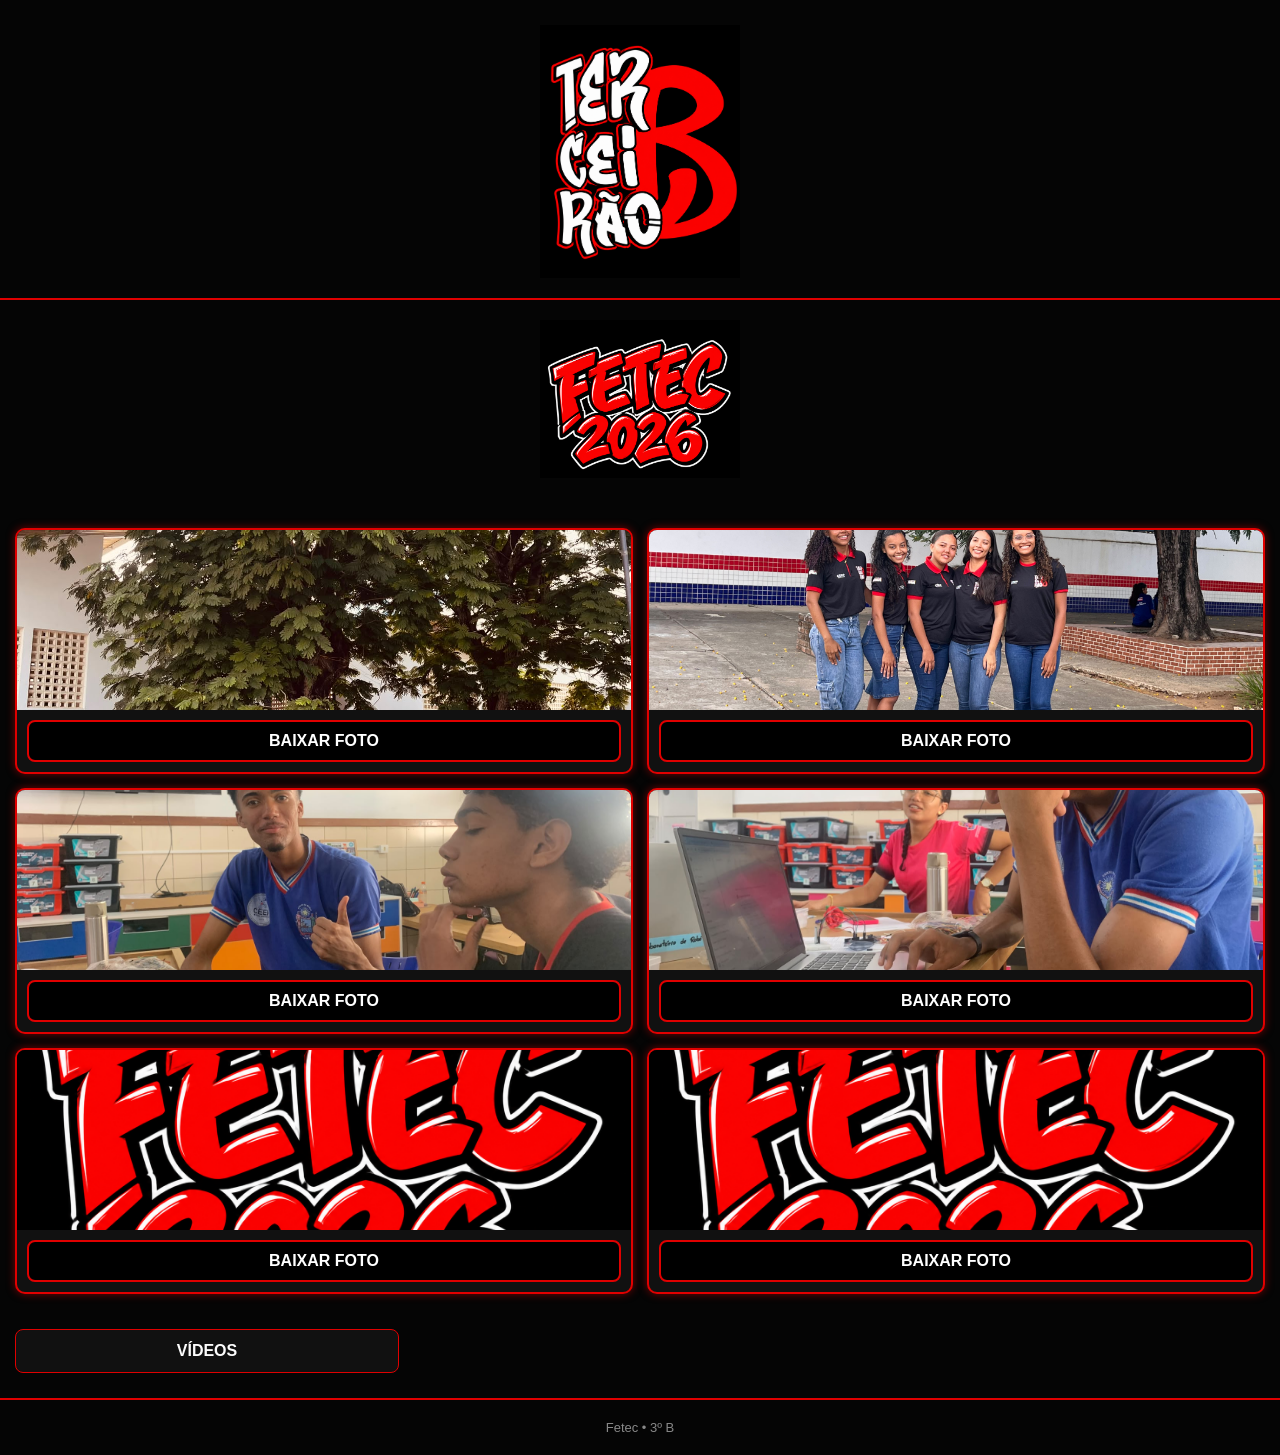
==== index.html @ 7e15ab95 "Update index.html" ====
<!DOCTYPE html>
<html lang="pt-BR">

<head>
    <meta charset="UTF-8">

    <meta name="viewport"
          content="width=device-width, initial-scale=1.0">

    <title>Feira de Ciências</title>

    <link rel="stylesheet" href="style.css">
</head>

<body>
<header>

    <img src="logo.png" alt="Logo da Feira de Ciências">
<hr>
    <img src="logo2.png" alt="Segunda logo">

</header>
    
  

    <main>

        <section class="galeria">

    <div class="foto">
        <img src="mm.jpg"alt="Foto do trabalho">
        <a href="mm.jpg" download class="botao-download">BAIXAR FOTO</a>
    </div>

    <div class="foto">
        <img src="sla.jpg"alt="Foto do trabalho">
        <a href="sla.jpg" download class="botao-download">BAIXAR FOTO</a>
    </div>

    <div class="foto">
        <img src="IMG-20260929-WA0003.jpg"alt="Foto do trabalho">
        <a href="IMG-20260929-WA0003.jpg" download class="botao-download">BAIXAR FOTO</a>
    </div>

    <div class="foto">
        <img src="IMG-20260929-WA0002.jpg"alt="Foto do trabalho">
        <a href="IMG-20260929-WA0002.jpg" download class="botao-download">BAIXAR FOTO</a>
    </div>
              <div class="foto">
        <img src="logo2.png"alt="Foto do trabalho">
        <a href="logo2.png" download class="botao-download">BAIXAR FOTO</a>
              </div>
          
              <div class="foto">
        <img src="logo2.png"alt="Foto do trabalho">
        <a href="logo2.png" download class="botao-download">BAIXAR FOTO</a>
    </div>

</section>
    </main>
  <a href="videos.html" class="botao-video">VÍDEOS</a>

    <footer>
        <p>Fetec • 3º B</p>
    </footer>

</body>

</html>
---- style.css ----
* {
    margin: 0;
    padding: 0;
    box-sizing: border-box;
}

body {
    background-color: #050505;
    color: white;
    font-family: Arial, sans-serif;
}

/* LOGO */

header {
    width: 100%;
    padding: 25px 20px;

    display: flex;
    flex-direction: column;
    align-items: center;
    gap: 20px;
}

header img {
    width: 200px;
    max-width: 80%;
    height: auto;
}

/* Linha entre as logos */

header hr {
    width: 110%;
    border: 0;
    border-top: 2px solid #e00000;
}

/* CONTEÚDO */

main {
    padding: 25px 15px;
}

h1 {
    text-align: center;
    color: #e00000;
    font-size: 50px;
    margin-bottom: 3px;
}

.subtitulo {
    text-align: center;
    color: #bdbdbd;
    font-size: 15px;
    margin-bottom: 25px;
}


/* GALERIA */

.galeria {
    display: grid;
    grid-template-columns: 1fr 1fr;
    gap: 14px;
}

.foto {
    width: 100%;
    background-color: #111;
    border: 2px solid #e00000;
    border-radius: 10px;
    overflow: hidden;
    box-shadow: 0 0 8px rgba(224, 0, 0, 0.5);
}

.foto img {
    width: 100%;
    height: 180px;
    display: block;
    object-fit: cover;
}

.botao-download {
    display: block;
    width: calc(100% - 20px);
    margin: 10px;
    padding: 10px 5px;
    text-align: center;
    background-color: #000000;
    color: white;
    text-decoration: none;
    border: 2px solid hwb(0 0% 12%);
    border-radius: 8px;
    font-weight: bold;
}


/* RODAPÉ */

footer {
    margin-top: 20px;
    padding: 20px;

    text-align: center;

    border-top: 2px solid #e00000;

    color: #888;
    font-size: 13px;
}


/* CELULARES PEQUENOS */

@media (max-width: 350px) {

    .galeria {
    display: grid;
    grid-template-columns: 1fr 1fr;
    gap: 20px;
    padding: 10px;
    }

    .foto img {
        height: 220px;
    }

}
.botao-video {
    display: block;
    width: 30%;
    margin: 10px 0 25px 15px;
    padding: 12px;
    text-align: center;
    text-decoration: none;
    color: hwb(0 99% 1%);
    background-color: #111;
  border: 1px solid #e00000;
    border-radius: 8px;
    font-weight: bold;
}

.pagina-videos {
    padding: 20px 15px;
}

.pagina-videos h1 {
    color: #e00000;
    text-align: center;
    margin-bottom: 25px;
}

.video {
    width: 100%;
    margin-bottom: 20px;
    border: 2px solid #e00000;
    border-radius: 10px;
    overflow: hidden;
    background: #111;
}

.video video {
    width: 100%;
    display: block;
}

.voltar {
    display: block;
    text-align: center;
    color: white;
    text-decoration: none;
    margin-top: 25px;
    padding: 12px;
    border: 1px solid #e00000;
    border-radius: 8px;
}
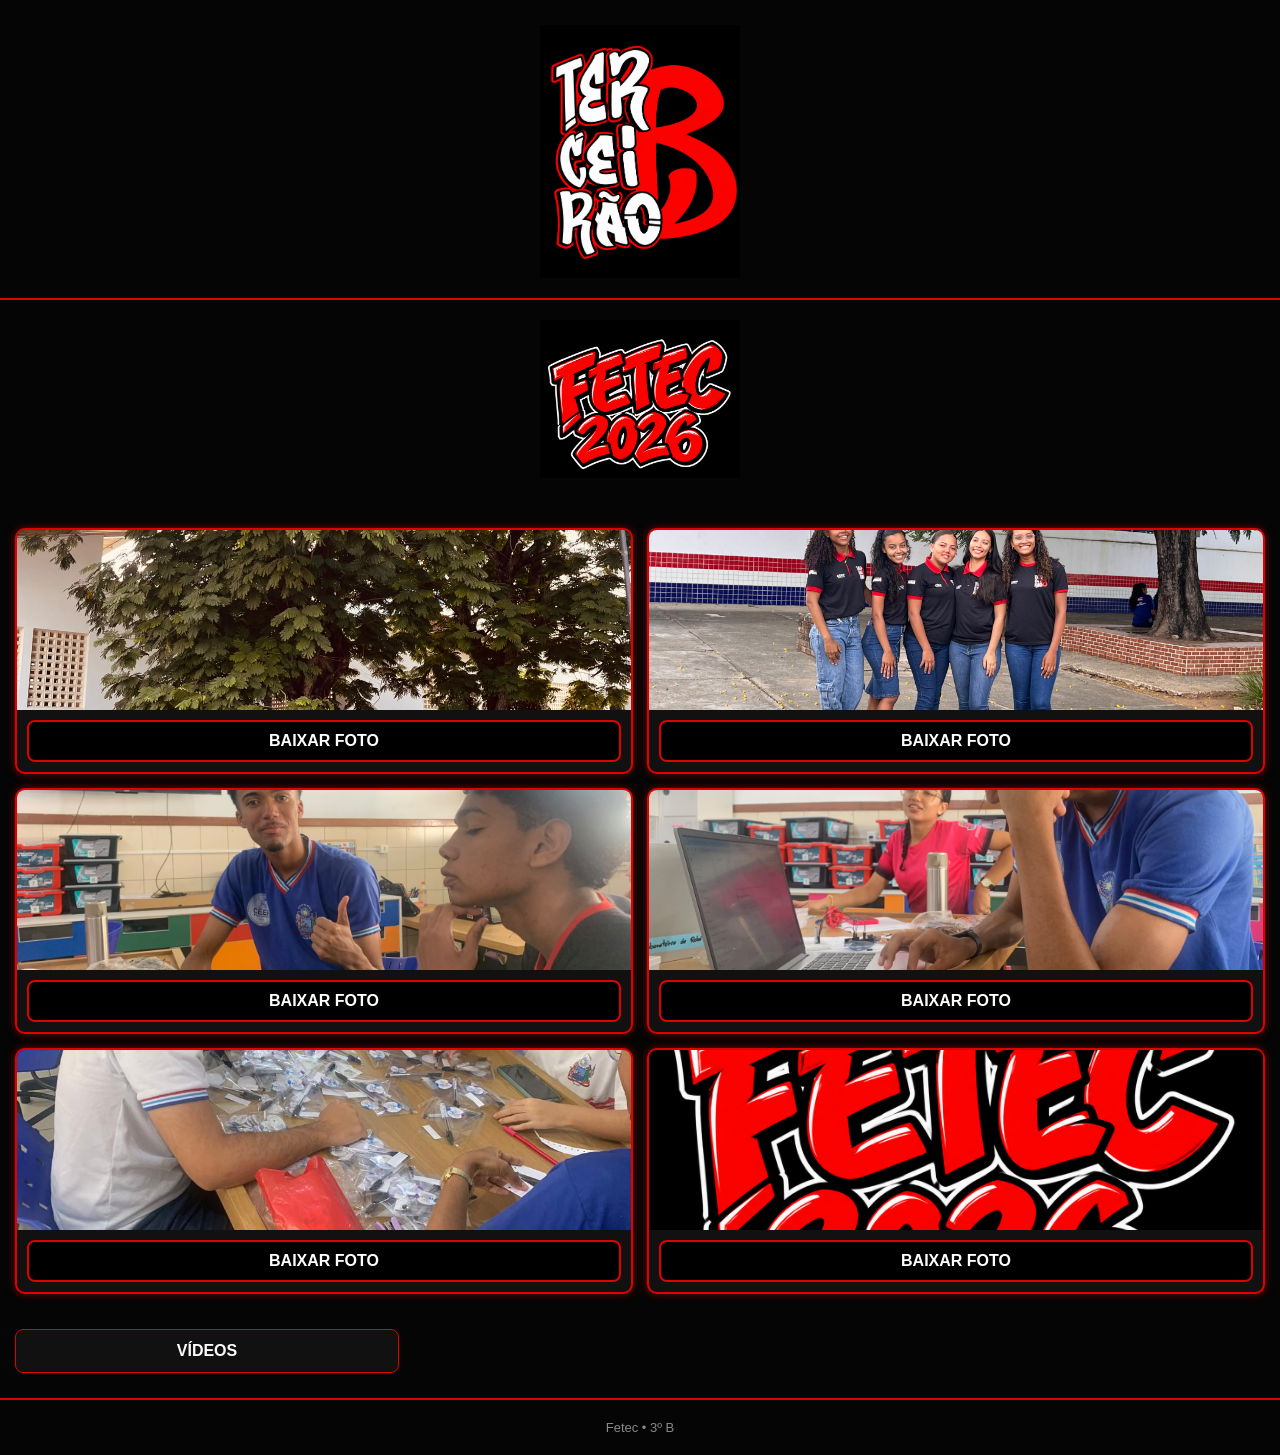
==== commit 5d037693: "Update index.html" ====
--- a/index.html
+++ b/index.html
@@ -47,8 +47,8 @@
         <a href="IMG-20260929-WA0002.jpg" download class="botao-download">BAIXAR FOTO</a>
     </div>
               <div class="foto">
-        <img src="logo2.png"alt="Foto do trabalho">
-        <a href="logo2.png" download class="botao-download">BAIXAR FOTO</a>
+        <img src="IMG-20260930-WA0005.jpg"alt="Foto do trabalho">
+        <a href="IMG-20260930-WA0005.jpg" download class="botao-download">BAIXAR FOTO</a>
               </div>
           
               <div class="foto">
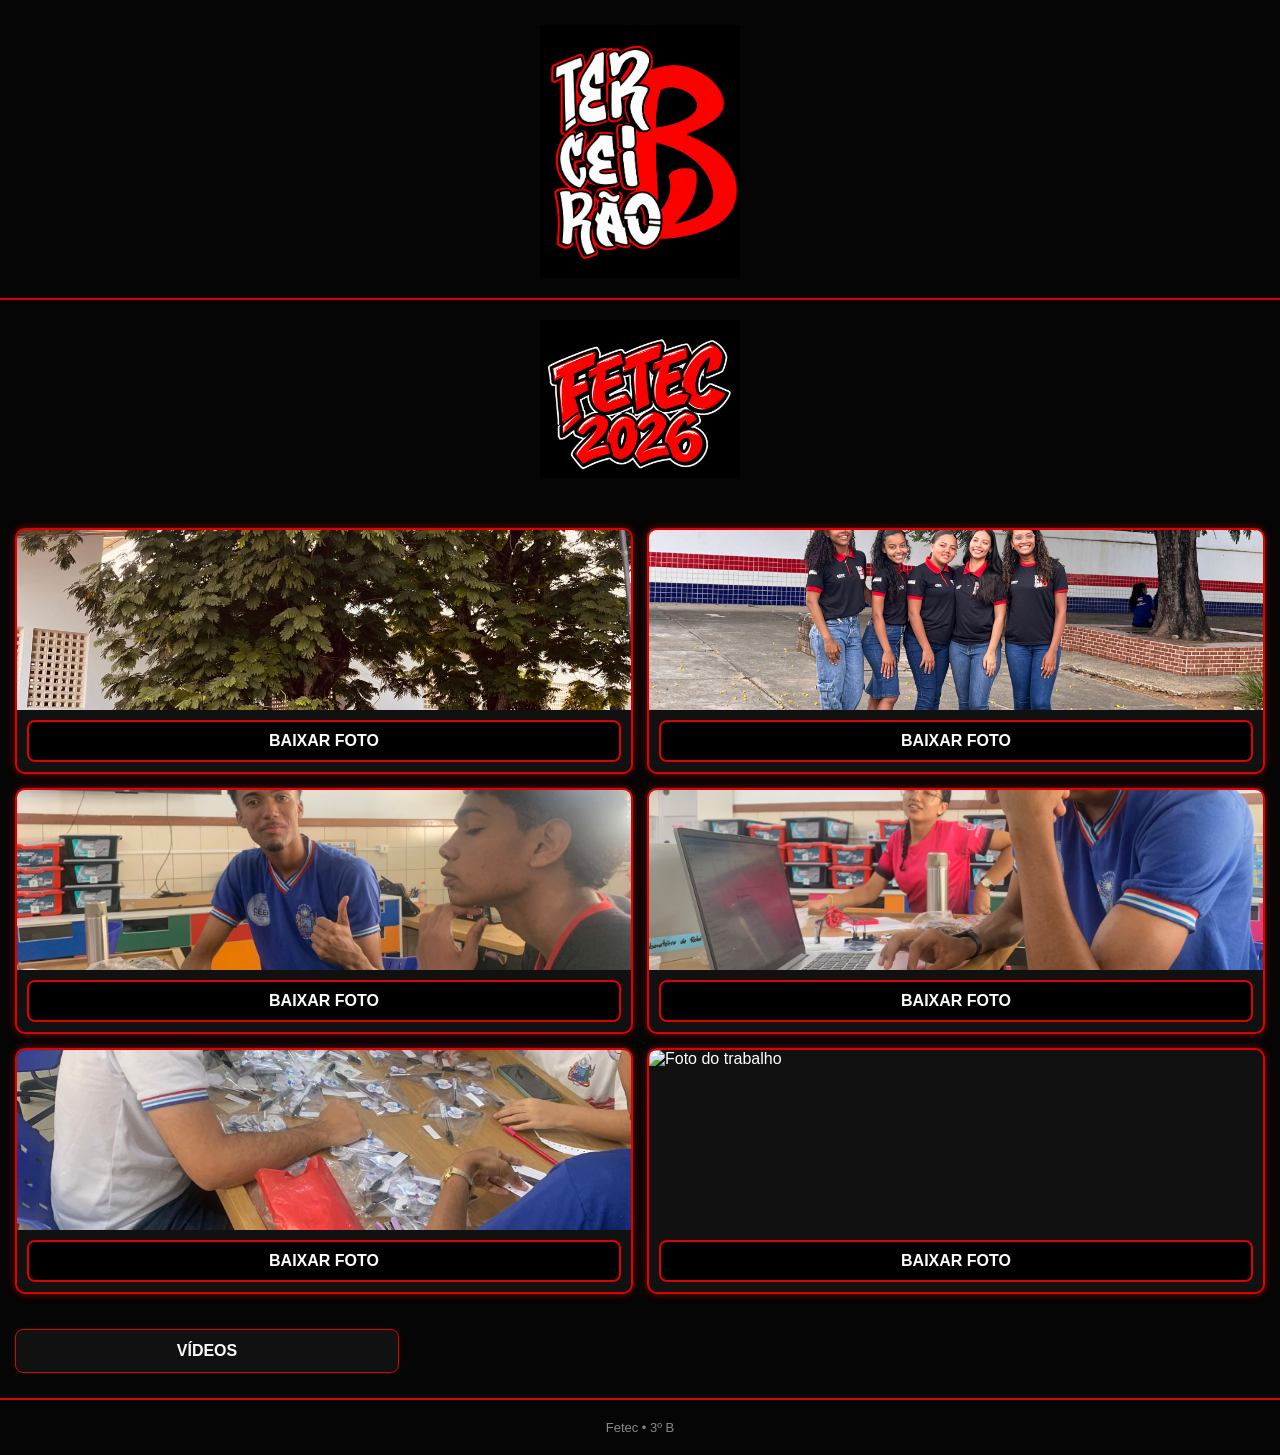
==== commit 51b62014: "Update index.html" ====
--- a/index.html
+++ b/index.html
@@ -52,8 +52,8 @@
               </div>
           
               <div class="foto">
-        <img src="logo2.png"alt="Foto do trabalho">
-        <a href="logo2.png" download class="botao-download">BAIXAR FOTO</a>
+        <img src="IMG-20261001-WA0005.jpg"alt="Foto do trabalho">
+        <a href="IMG-20261001-WA0005.jpg" download class="botao-download">BAIXAR FOTO</a>
     </div>
 
 </section>
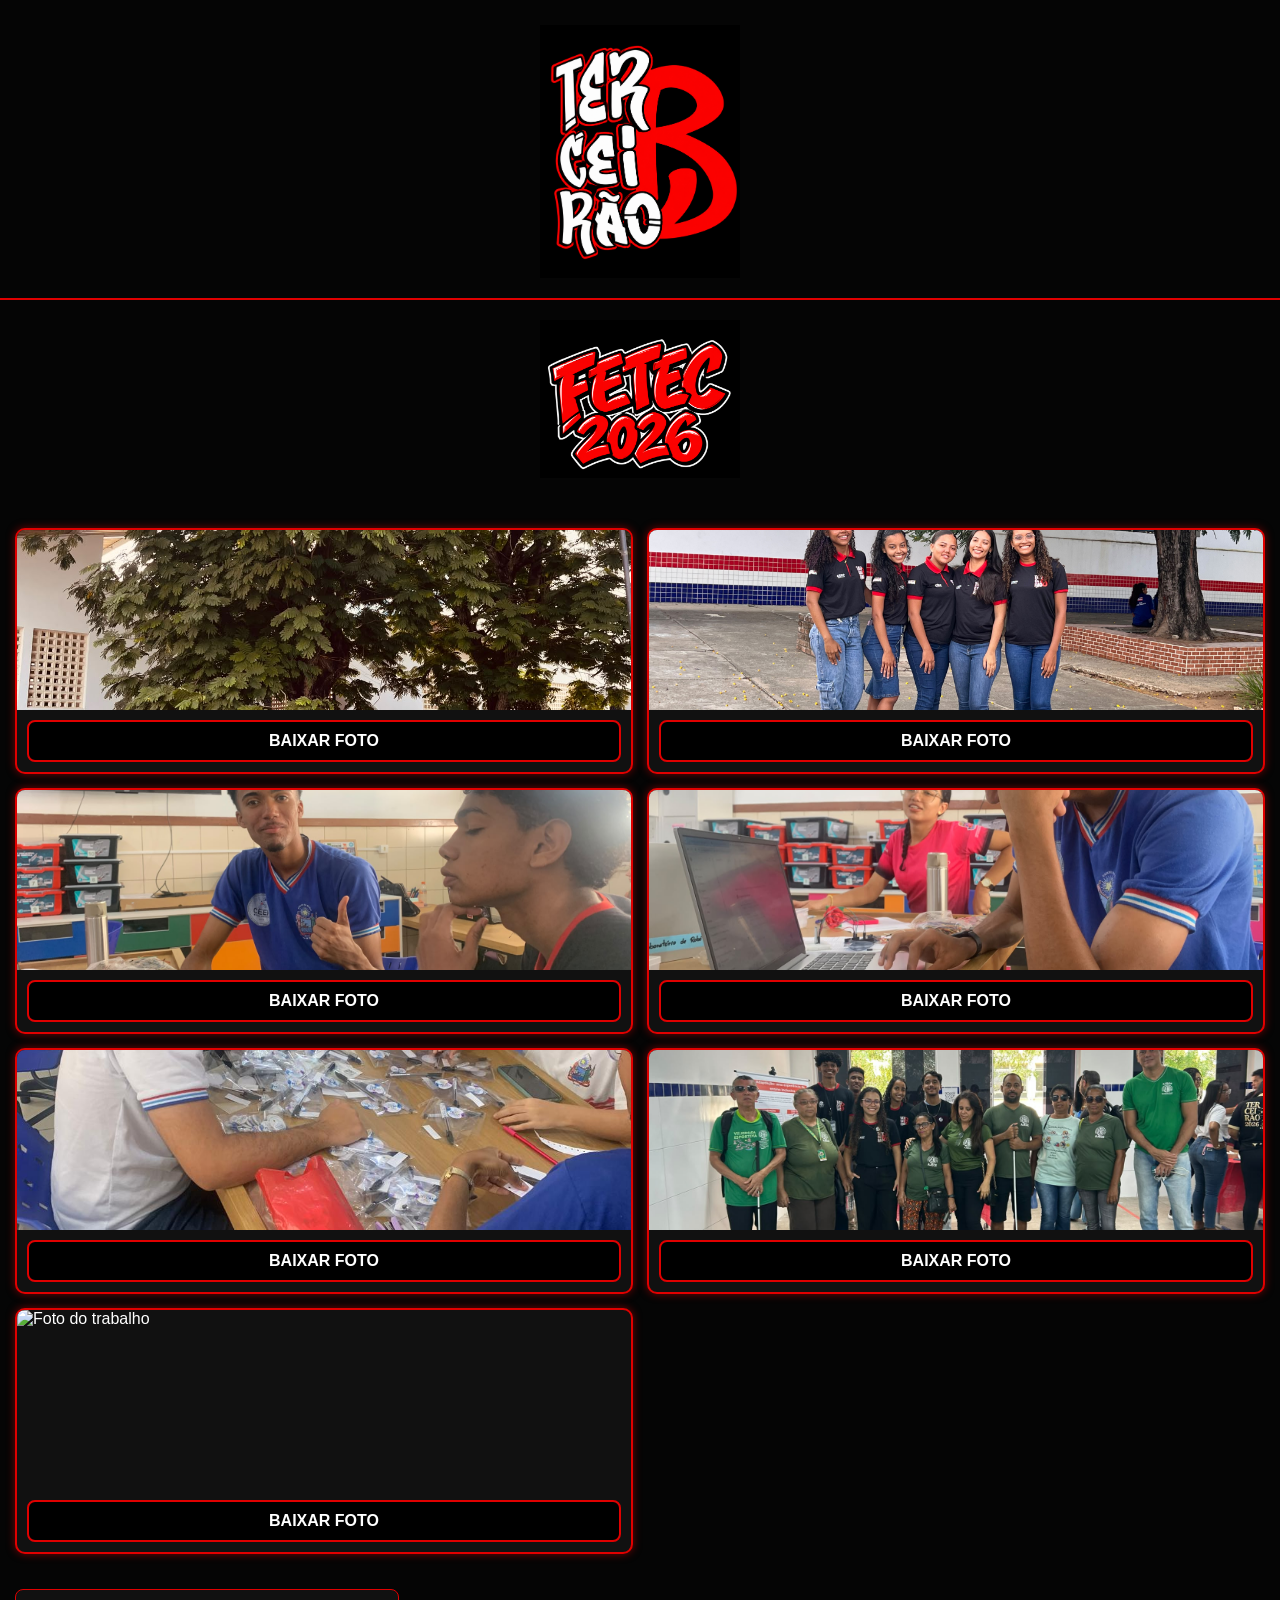
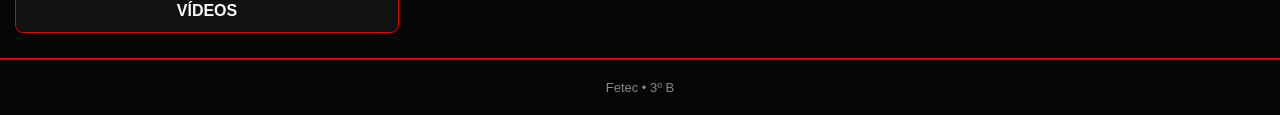
==== commit c558644b: "Update index.html" ====
--- a/index.html
+++ b/index.html
@@ -55,6 +55,12 @@
         <img src="IMG-20261001-WA0005.jpg"alt="Foto do trabalho">
         <a href="IMG-20261001-WA0005.jpg" download class="botao-download">BAIXAR FOTO</a>
     </div>
+            
+              <div class="foto">
+        <img src="mar.jpg"alt="Foto do trabalho">
+        <a href="mar.jpg" download class="botao-download">BAIXAR FOTO</a>
+              </div>
+            
 
 </section>
     </main>
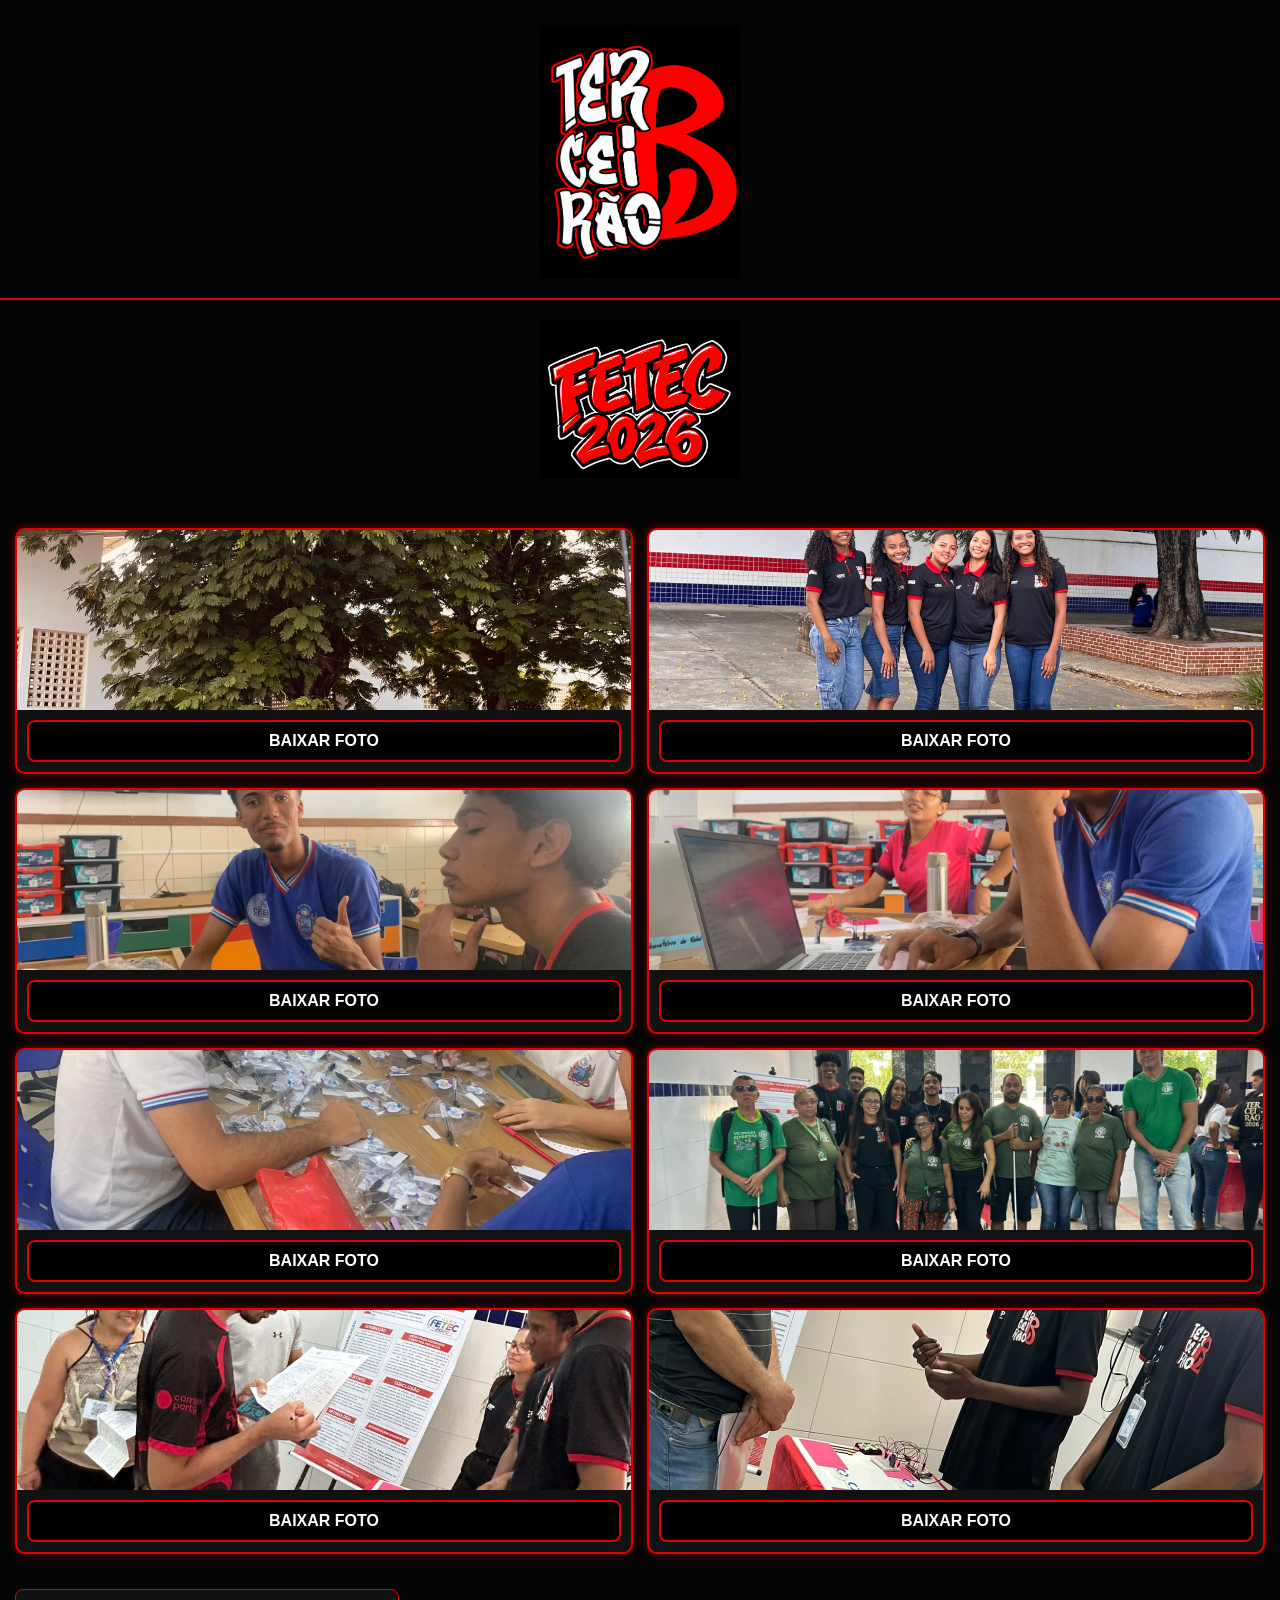
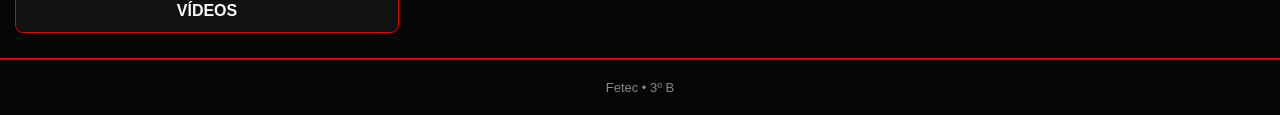
==== commit fa04e002: "Update index.html" ====
--- a/index.html
+++ b/index.html
@@ -60,6 +60,13 @@
         <img src="mar.jpg"alt="Foto do trabalho">
         <a href="mar.jpg" download class="botao-download">BAIXAR FOTO</a>
               </div>
+
+            
+              <div class="foto">
+        <img src="001.jpg"alt="Foto do trabalho">
+        <a href="001.jpg" download class="botao-download">BAIXAR FOTO</a>
+              </div>
+            
             
 
 </section>
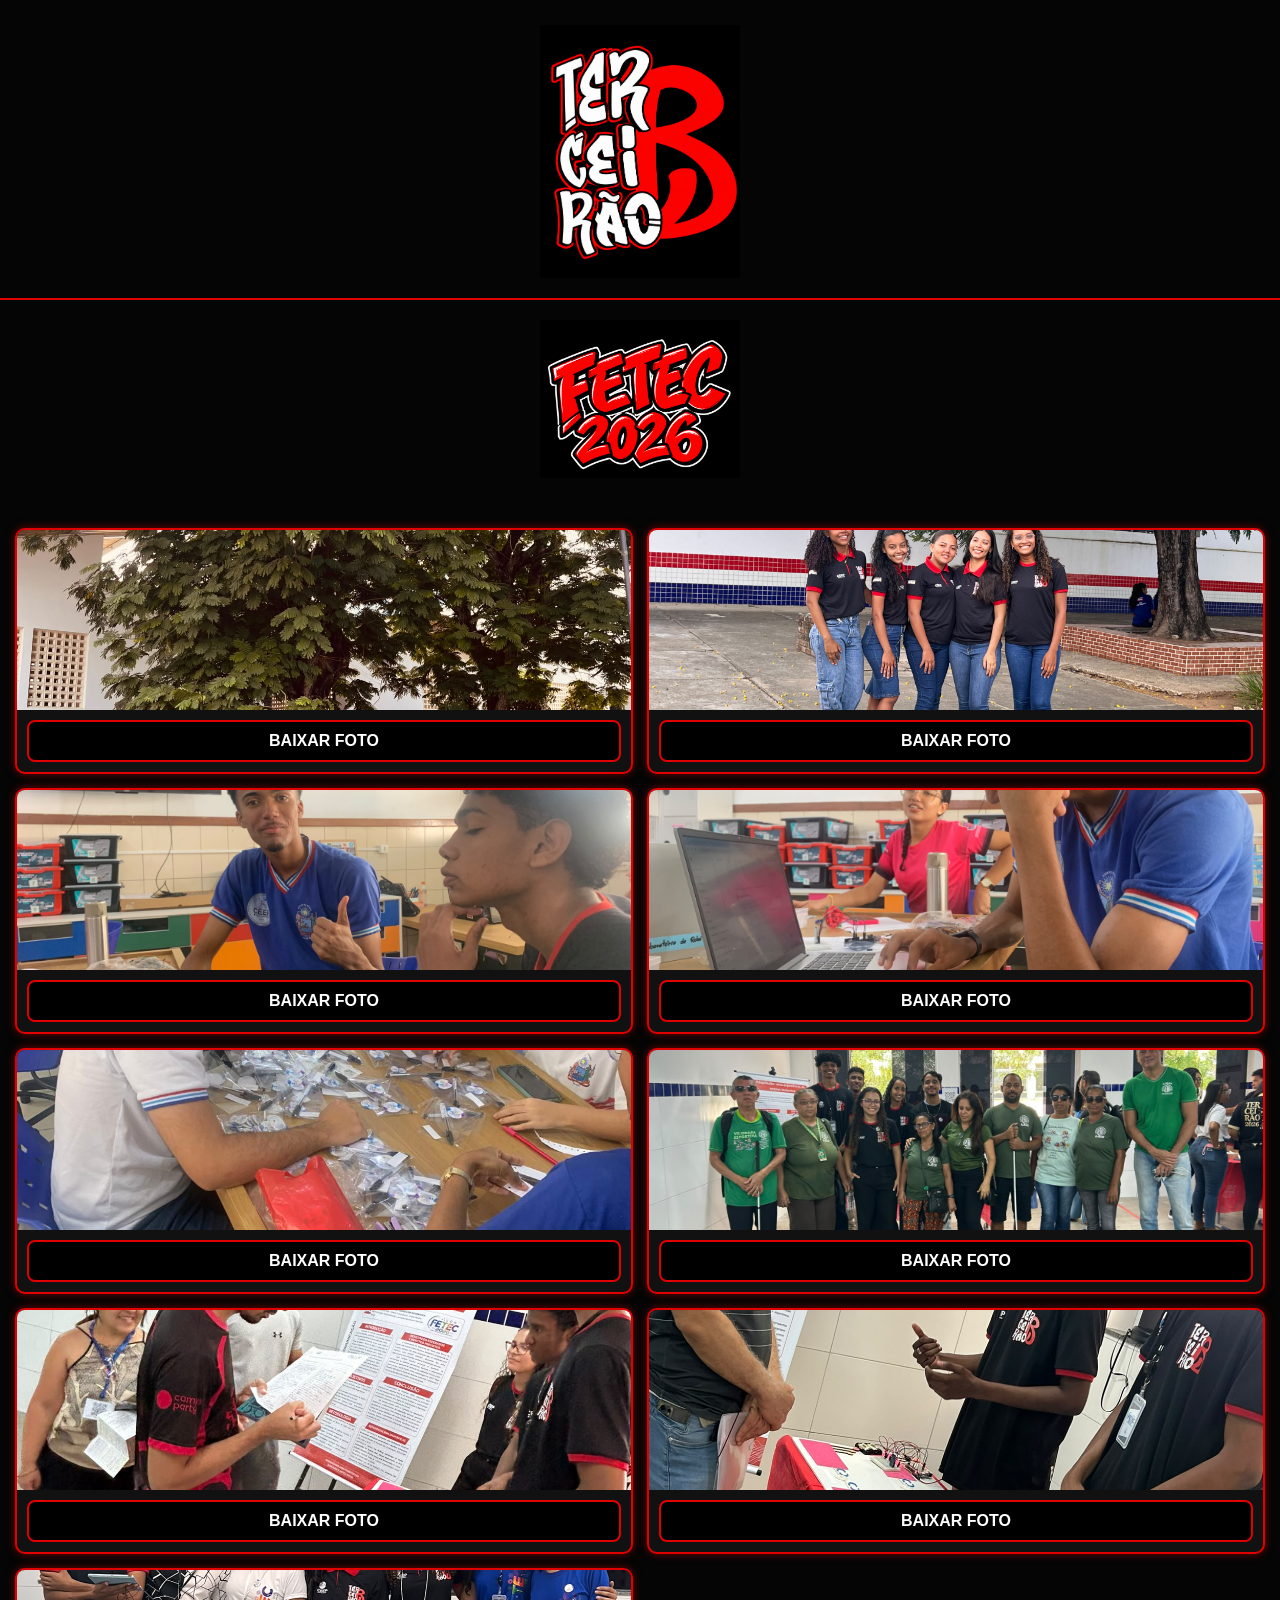
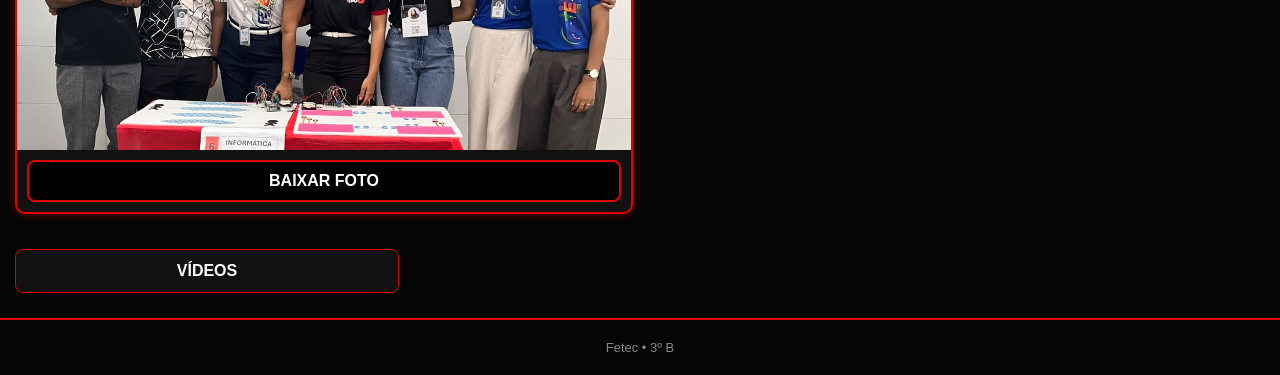
==== commit daadc244: "Update index.html" ====
--- a/index.html
+++ b/index.html
@@ -66,7 +66,10 @@
         <img src="001.jpg"alt="Foto do trabalho">
         <a href="001.jpg" download class="botao-download">BAIXAR FOTO</a>
               </div>
-            
+            <div class="foto">
+        <img src="002.jpg"alt="Foto do trabalho">
+        <a href="002.jpg" download class="botao-download">BAIXAR FOTO</a>
+            </div>
             
 
 </section>
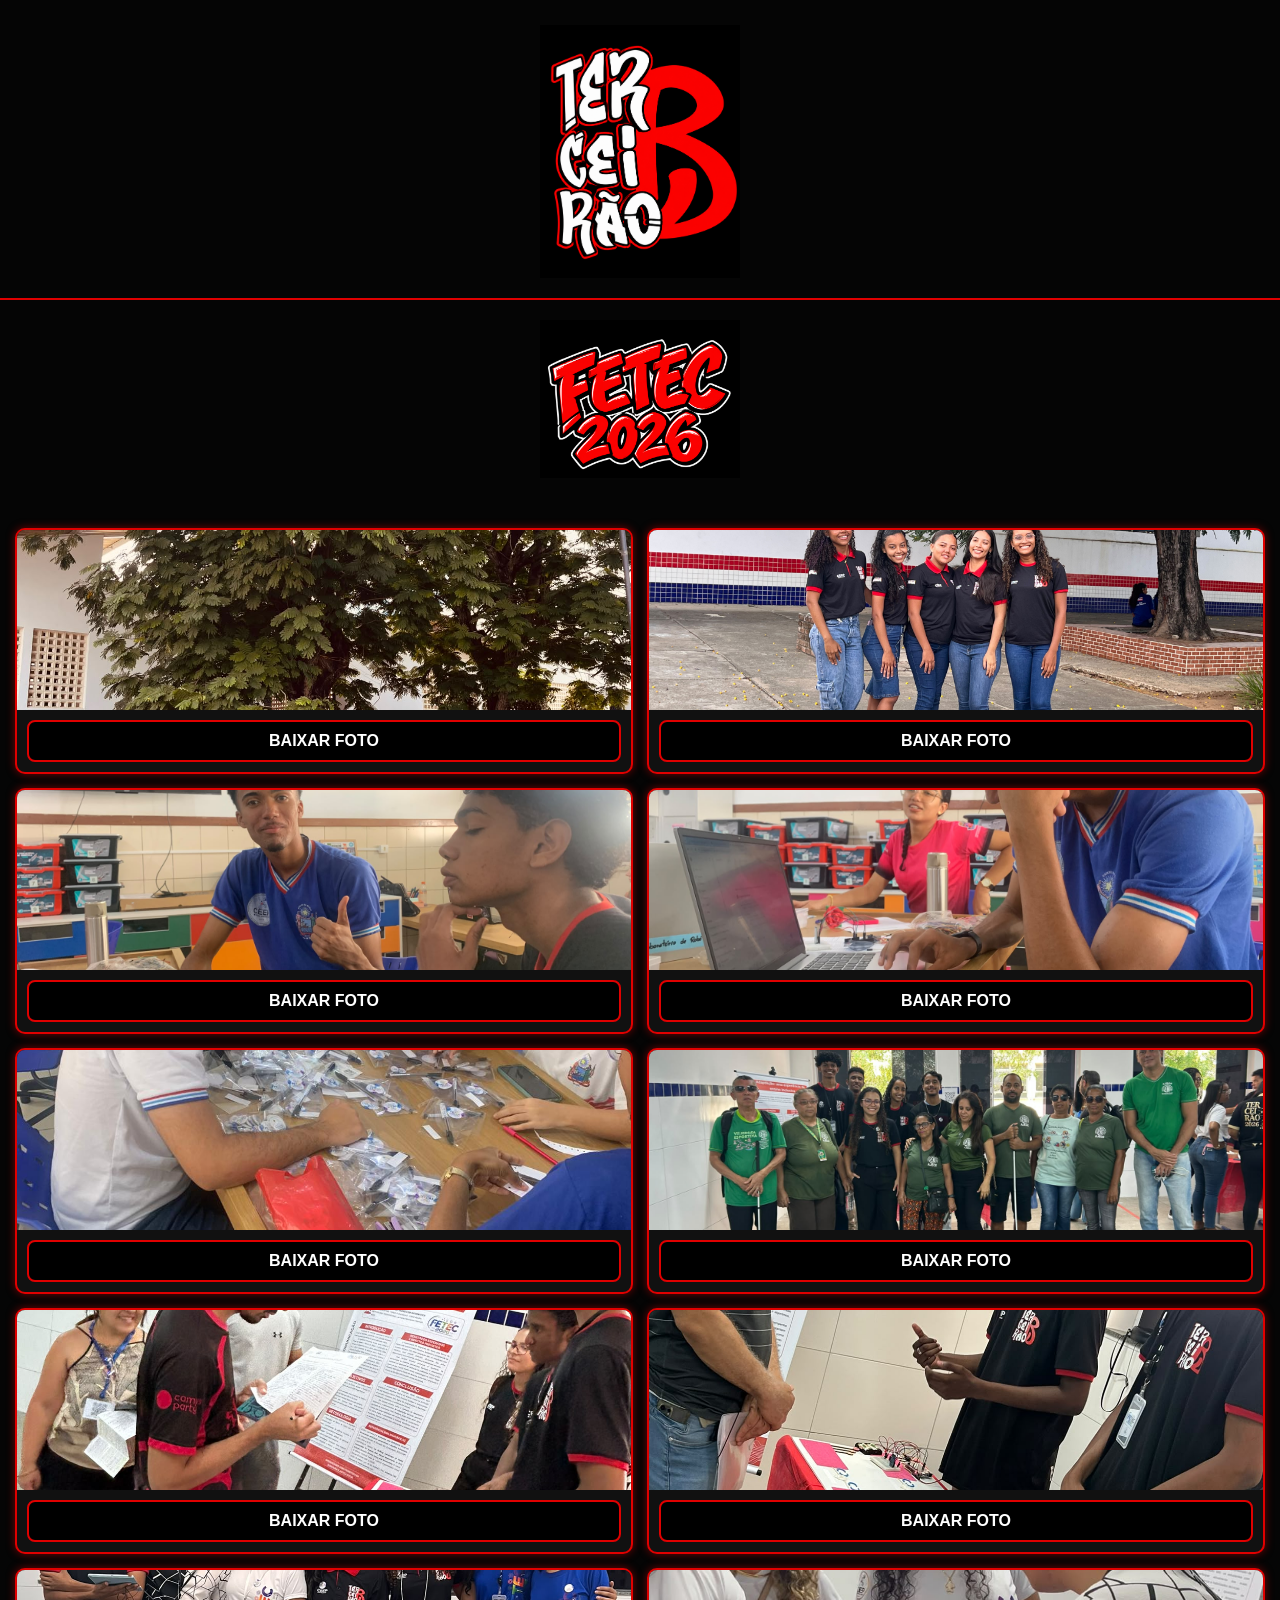
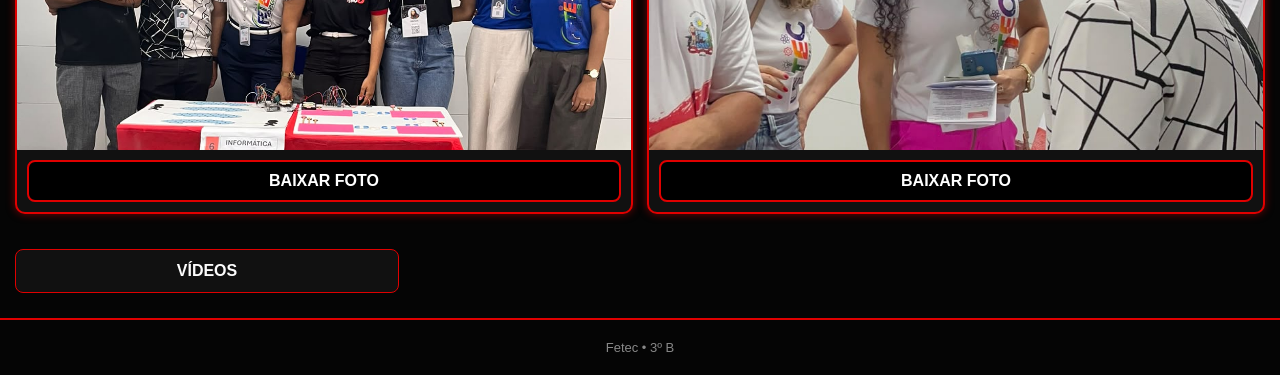
==== commit f2c64471: "Update index.html" ====
--- a/index.html
+++ b/index.html
@@ -70,6 +70,10 @@
         <img src="002.jpg"alt="Foto do trabalho">
         <a href="002.jpg" download class="botao-download">BAIXAR FOTO</a>
             </div>
+            <div class="foto">
+        <img src="003.jpg"alt="Foto do trabalho">
+        <a href="003.jpg" download class="botao-download">BAIXAR FOTO</a>
+            </div>
             
 
 </section>
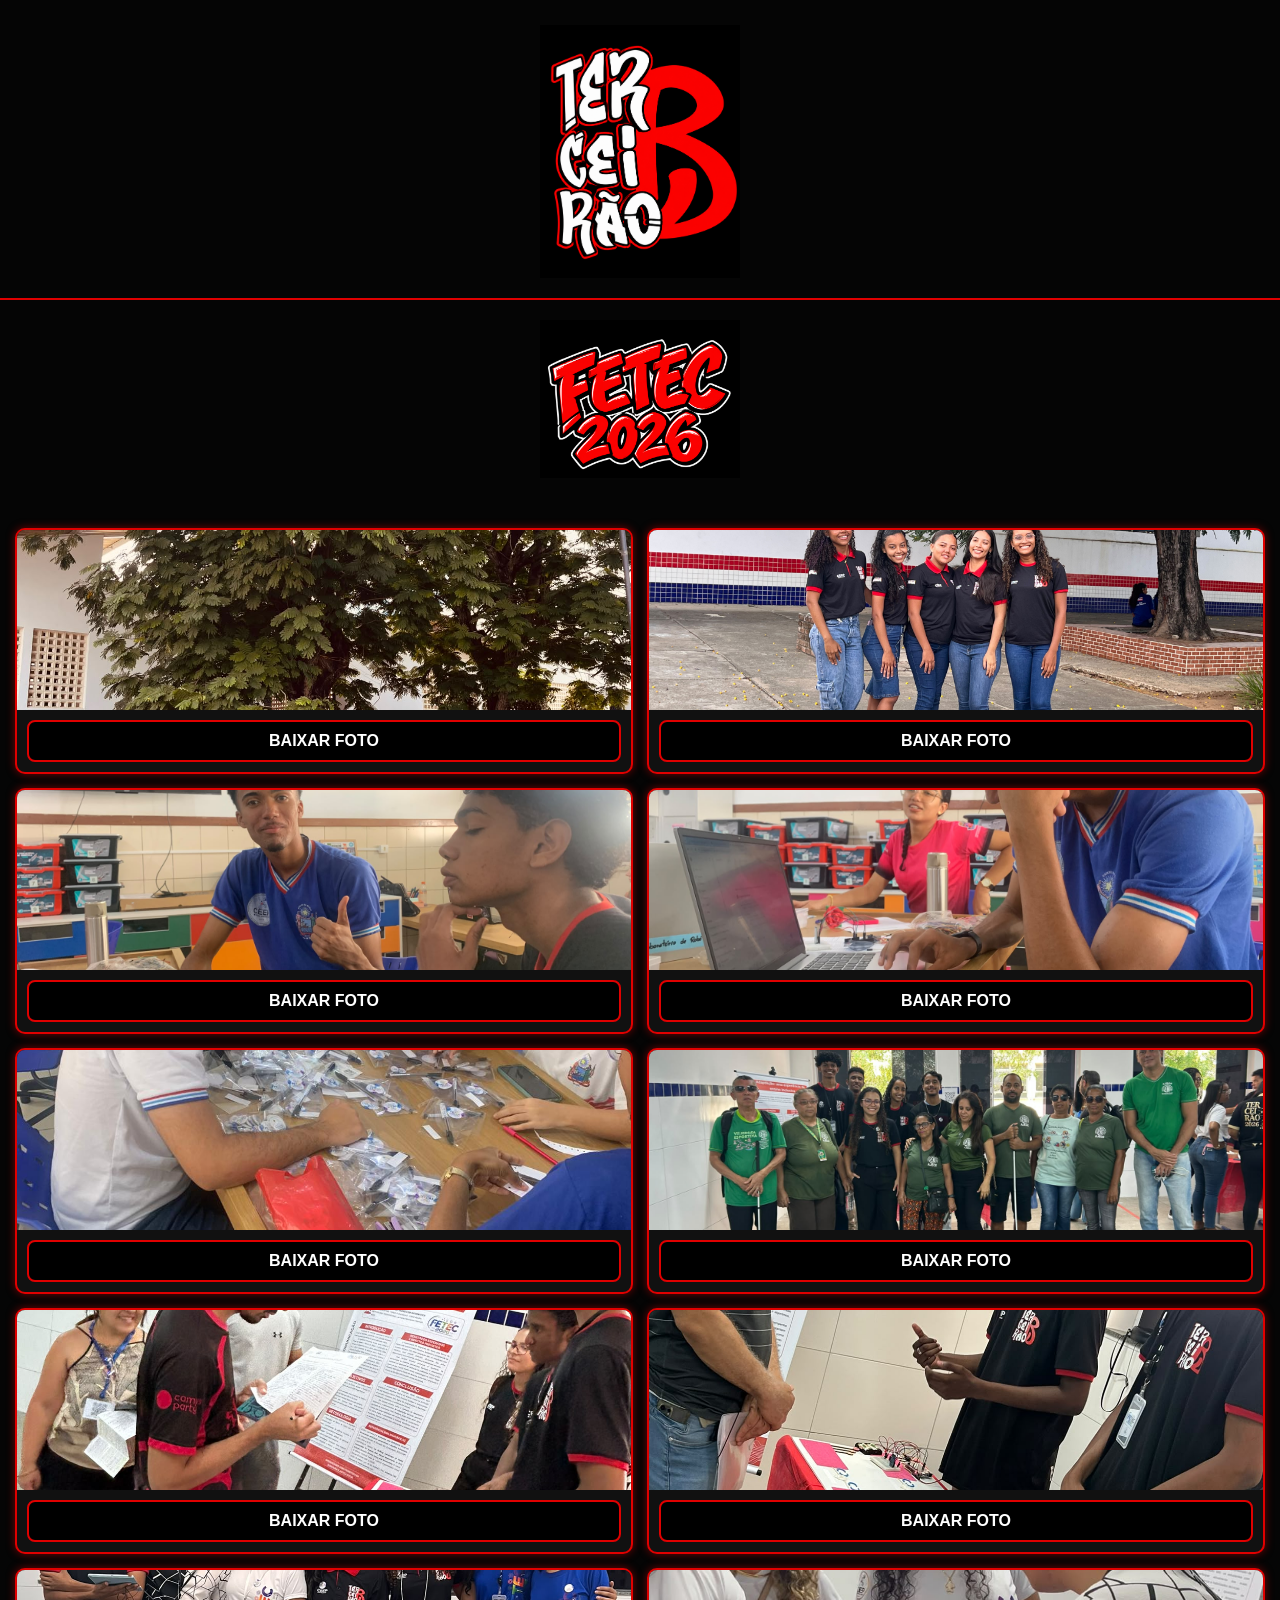
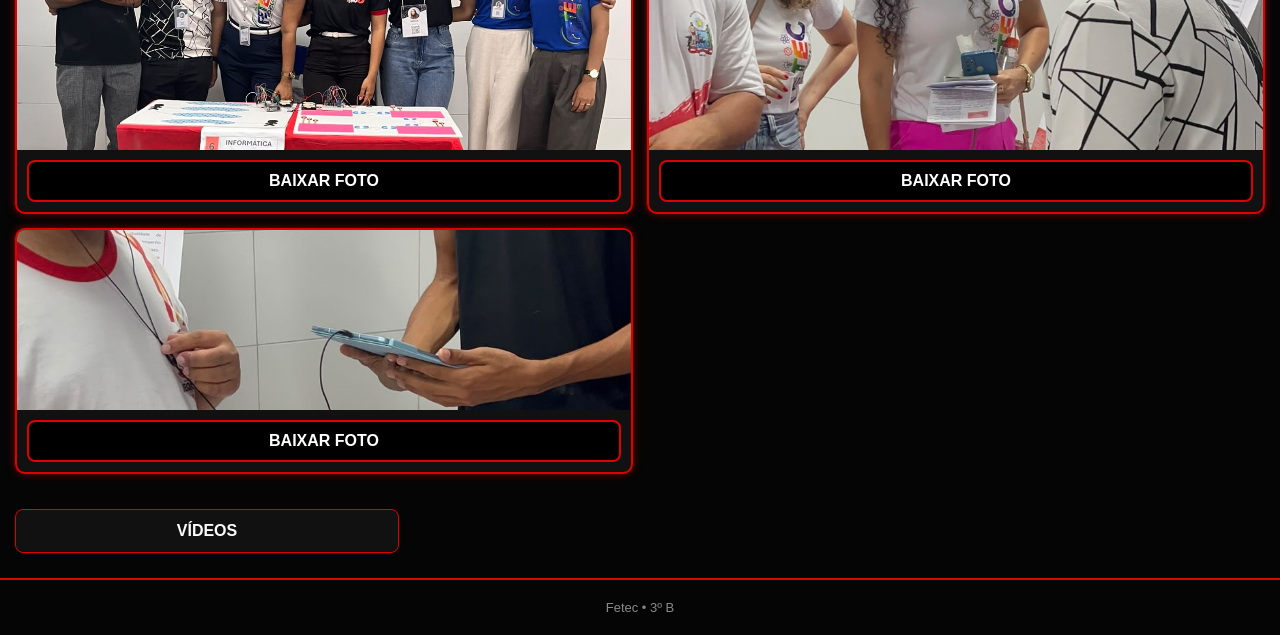
==== commit e24fb9a9: "Update index.html" ====
--- a/index.html
+++ b/index.html
@@ -74,6 +74,11 @@
         <img src="003.jpg"alt="Foto do trabalho">
         <a href="003.jpg" download class="botao-download">BAIXAR FOTO</a>
             </div>
+
+            <div class="foto">
+        <img src="004.jpg"alt="Foto do trabalho">
+        <a href="004.jpg" download class="botao-download">BAIXAR FOTO</a>
+            </div>
             
 
 </section>
